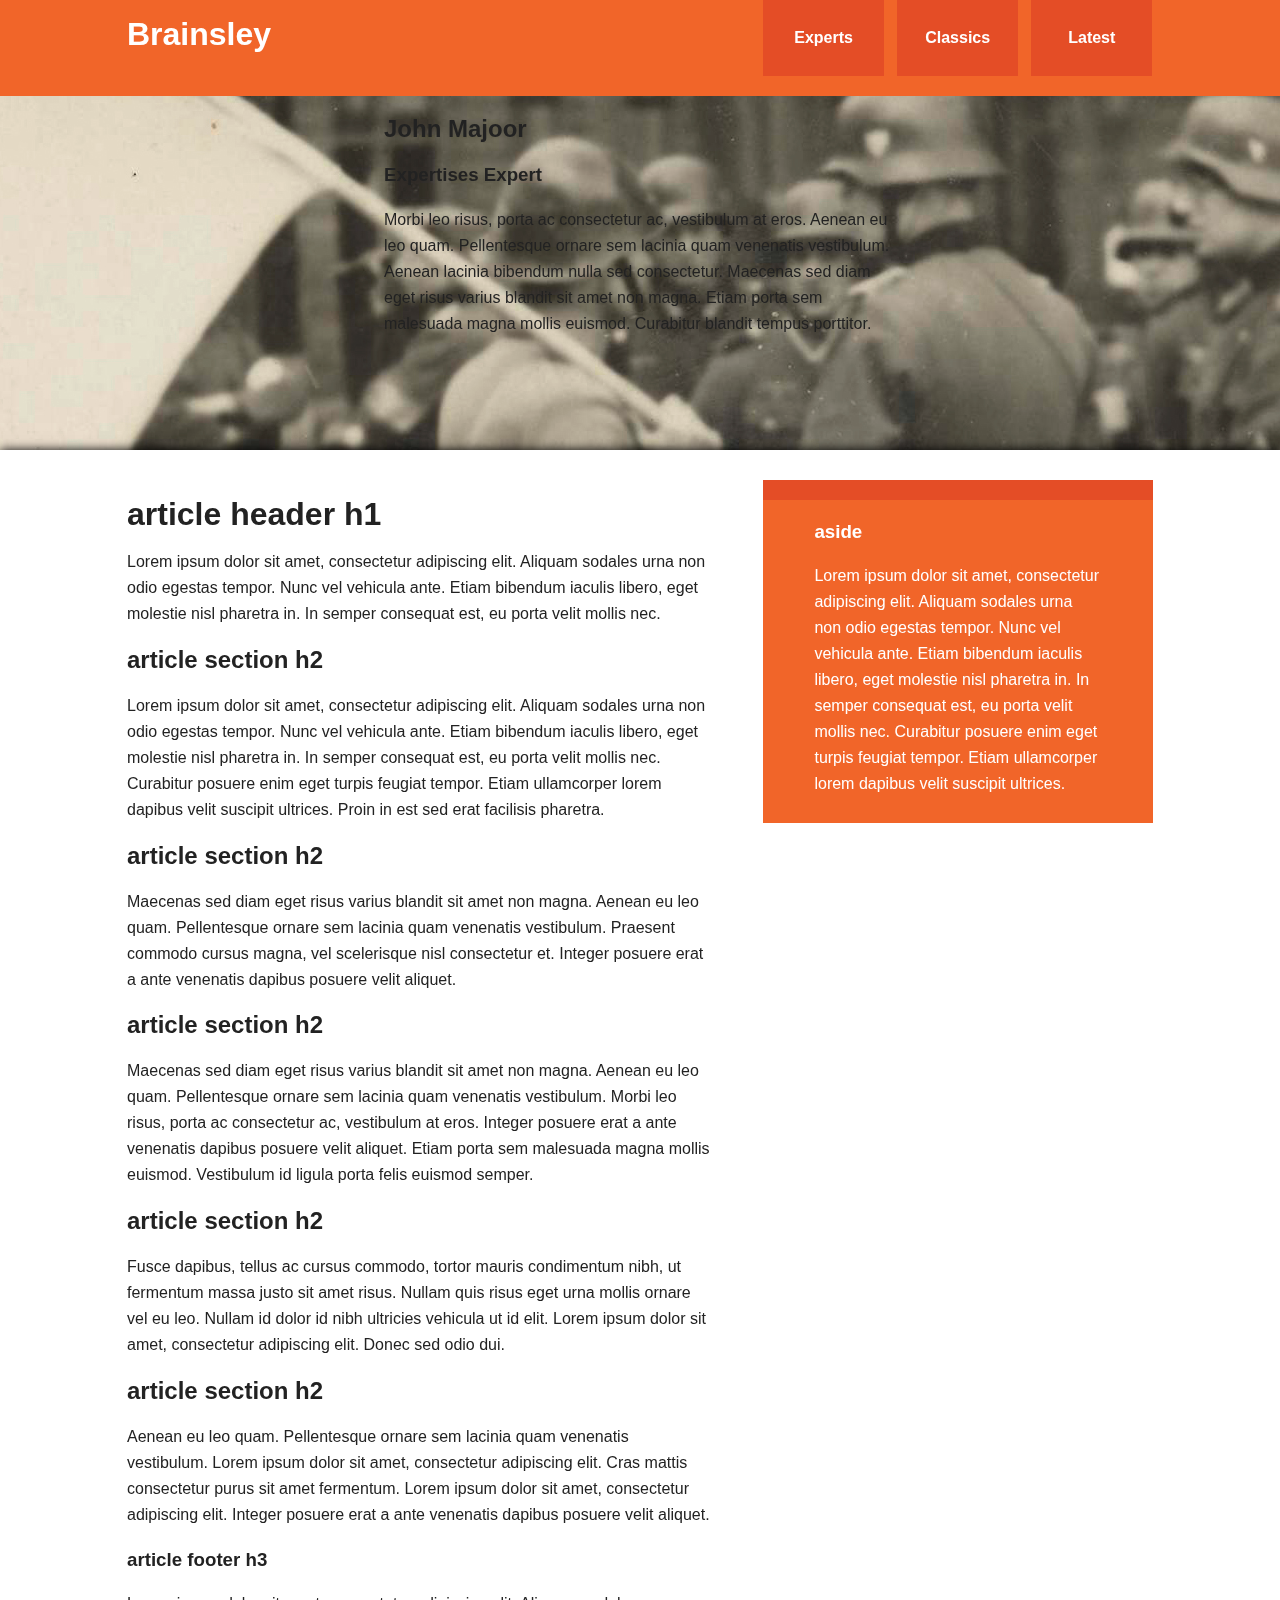
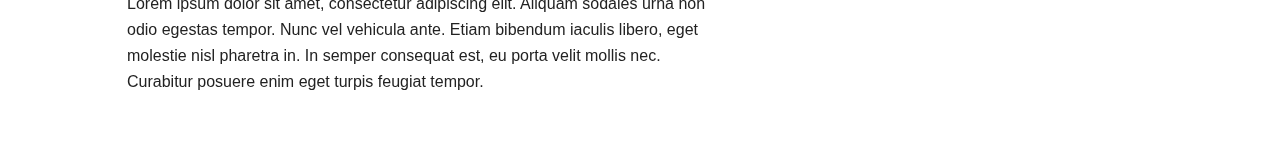
==== public/index.html @ 933008ca "Moved everything in the public dir." ====
<!DOCTYPE html>
<!--[if lt IE 7]>  <html class="no-js lt-ie9 lt-ie8 lt-ie7"> <![endif]-->
<!--[if IE 7]>     <html class="no-js lt-ie9 lt-ie8"> <![endif]-->
<!--[if IE 8]>     <html class="no-js lt-ie9"> <![endif]-->
<!--[if gt IE 8]><!--> <html class="no-js"> <!--<![endif]-->
  <head>
    <meta charset="utf-8">
    <meta http-equiv="X-UA-Compatible" content="IE=edge,chrome=1">
    <title>Brainsley Scroll Demo</title>
    <meta name="description" content="">
    <meta name="viewport" content="width=device-width">

    <link rel="stylesheet" href="stylesheets/normalize.min.css">
    <link rel="stylesheet" href="stylesheets/main.css">
    <link rel="stylesheet" href="stylesheets/screen.css">

    <script src="js/vendor/modernizr-2.6.2-respond-1.1.0.min.js"></script>
  </head>
  <body>
    <!--[if lt IE 7]>
      <p class="chromeframe">You are using an <strong>outdated</strong> browser. Please <a href="http://browsehappy.com/">upgrade your browser</a> or <a href="http://www.google.com/chromeframe/?redirect=true">activate Google Chrome Frame</a> to improve your experience.</p>
    <![endif]-->

    <div class="header-container">
      <header class="wrapper clearfix">
        <h1 class="title">Brainsley</h1>
        <nav>
          <ul>
            <li><a href="#">Experts</a></li>
            <li><a href="#">Classics</a></li>
            <li><a href="#">Latest</a></li>
          </ul>
        </nav>
      </header>
      
      <aside class="intro">
        <div class="short">
          <h2>John Majoor</h2>
          <h3>Expertises Expert</h3>
        </div>
        <div class="long wrapper">
          <h2>John Majoor</h2>
          <h3>Expertises Expert</h3>
          <p>Morbi leo risus, porta ac consectetur ac, vestibulum at eros. Aenean eu leo quam. Pellentesque ornare sem lacinia quam venenatis vestibulum. Aenean lacinia bibendum nulla sed consectetur. Maecenas sed diam eget risus varius blandit sit amet non magna. Etiam porta sem malesuada magna mollis euismod. Curabitur blandit tempus porttitor.</p>
        </div>
      </aside>
    </div>

    <div class="main-container clearfix">
      
      <div class="main wrapper clearfix">

        <article>
          <header>
            <h1>article header h1</h1>
            <p>Lorem ipsum dolor sit amet, consectetur adipiscing elit. Aliquam sodales urna non odio egestas tempor. Nunc vel vehicula ante. Etiam bibendum iaculis libero, eget molestie nisl pharetra in. In semper consequat est, eu porta velit mollis nec.</p>
          </header>
          <section>
            <h2>article section h2</h2>
            <p>Lorem ipsum dolor sit amet, consectetur adipiscing elit. Aliquam sodales urna non odio egestas tempor. Nunc vel vehicula ante. Etiam bibendum iaculis libero, eget molestie nisl pharetra in. In semper consequat est, eu porta velit mollis nec. Curabitur posuere enim eget turpis feugiat tempor. Etiam ullamcorper lorem dapibus velit suscipit ultrices. Proin in est sed erat facilisis pharetra.</p>
          </section>
          <section>
            <h2>article section h2</h2>
            <p>Maecenas sed diam eget risus varius blandit sit amet non magna. Aenean eu leo quam. Pellentesque ornare sem lacinia quam venenatis vestibulum. Praesent commodo cursus magna, vel scelerisque nisl consectetur et. Integer posuere erat a ante venenatis dapibus posuere velit aliquet.</p>
          </section>
          <section>
            <h2>article section h2</h2>
            <p>Maecenas sed diam eget risus varius blandit sit amet non magna. Aenean eu leo quam. Pellentesque ornare sem lacinia quam venenatis vestibulum. Morbi leo risus, porta ac consectetur ac, vestibulum at eros. Integer posuere erat a ante venenatis dapibus posuere velit aliquet. Etiam porta sem malesuada magna mollis euismod. Vestibulum id ligula porta felis euismod semper.</p>
          </section>
          <section>
            <h2>article section h2</h2>
            <p>Fusce dapibus, tellus ac cursus commodo, tortor mauris condimentum nibh, ut fermentum massa justo sit amet risus. Nullam quis risus eget urna mollis ornare vel eu leo. Nullam id dolor id nibh ultricies vehicula ut id elit. Lorem ipsum dolor sit amet, consectetur adipiscing elit. Donec sed odio dui.</p>
          </section>
          <section>
            <h2>article section h2</h2>
            <p>Aenean eu leo quam. Pellentesque ornare sem lacinia quam venenatis vestibulum. Lorem ipsum dolor sit amet, consectetur adipiscing elit. Cras mattis consectetur purus sit amet fermentum. Lorem ipsum dolor sit amet, consectetur adipiscing elit. Integer posuere erat a ante venenatis dapibus posuere velit aliquet.</p>
          </section>
          <footer>
            <h3>article footer h3</h3>
            <p>Lorem ipsum dolor sit amet, consectetur adipiscing elit. Aliquam sodales urna non odio egestas tempor. Nunc vel vehicula ante. Etiam bibendum iaculis libero, eget molestie nisl pharetra in. In semper consequat est, eu porta velit mollis nec. Curabitur posuere enim eget turpis feugiat tempor.</p>
          </footer>
        </article>

        <aside>
          <h3>aside</h3>
          <p>Lorem ipsum dolor sit amet, consectetur adipiscing elit. Aliquam sodales urna non odio egestas tempor. Nunc vel vehicula ante. Etiam bibendum iaculis libero, eget molestie nisl pharetra in. In semper consequat est, eu porta velit mollis nec. Curabitur posuere enim eget turpis feugiat tempor. Etiam ullamcorper lorem dapibus velit suscipit ultrices.</p>
        </aside>

      </div> <!-- #main -->
    </div> <!-- #main-container -->

    <script src="//ajax.googleapis.com/ajax/libs/jquery/1.9.1/jquery.min.js"></script>
    <script>window.jQuery || document.write('<script src="js/vendor/jquery-1.9.1.min.js"><\/script>')</script>

    <script src="js/vendor/waypoints.min.js"></script>
    <script src="js/main.js"></script>
    <script src="js/header.js"></script>
  </body>
</html>
---- public/stylesheets/main.css ----
/* ==========================================================================
   HTML5 Boilerplate styles - h5bp.com (generated via initializr.com)
   ========================================================================== */

html,
button,
input,
select,
textarea {
  color: #222;
}

body {
  font-size: 1em;
  line-height: 1.4;
}

::-moz-selection {
  background: #b3d4fc;
  text-shadow: none;
}

::selection {
  background: #b3d4fc;
  text-shadow: none;
}

hr {
  display: block;
  height: 1px;
  border: 0;
  border-top: 1px solid #ccc;
  margin: 1em 0;
  padding: 0;
}

img {
  vertical-align: middle;
}

fieldset {
  border: 0;
  margin: 0;
  padding: 0;
}

textarea {
  resize: vertical;
}

.chromeframe {
  margin: 0.2em 0;
  background: #ccc;
  color: #000;
  padding: 0.2em 0;
}


/* ===== Initializr Styles ==================================================
   Author: Jonathan Verrecchia - verekia.com/initializr/responsive-template
   ========================================================================== */

body {
  font: 16px/26px Helvetica, Helvetica Neue, Arial;
}

.wrapper {
  width: 90%;
  margin: 0 5%;
}

/* ===================
  ALL: Orange Theme
   =================== */

.footer-container,
.main aside {
  border-top: 20px solid #e44d26;
}

.header-container,
.footer-container,
.main aside {
  background: #f16529;
}

.title {
  color: white;
}

/* ==============
  MOBILE: Menu
   ============== */

nav ul {
  margin: 0;
  padding: 0;
}

nav a {
  display: block;
  margin-bottom: 10px;
  padding: 15px 0;

  text-align: center;
  text-decoration: none;
  font-weight: bold;

  color: white;
  background: #e44d26;
}

nav a:hover,
nav a:visited {
  color: white;
}

nav a:hover {
  text-decoration: underline;
}

/* ==============
  MOBILE: Main
   ============== */

.main {
  padding: 30px 0;
}

.main article h1 {
  font-size: 2em;
}

.main aside {
  color: white;
  padding: 0px 5% 10px;
}

.footer-container footer {
  color: white;
  padding: 20px 0;
}

/* ===============
  ALL: IE Fixes
   =============== */

.ie7 .title {
  padding-top: 20px;
}

/* ==========================================================================
   Author's custom styles
   ========================================================================== */















/* ==========================================================================
   Media Queries
   ========================================================================== */

@media only screen and (min-width: 480px) {

/* ====================
  INTERMEDIATE: Menu
   ==================== */

  nav a {
    float: left;
    width: 27%;
    margin: 0 1.7%;
    padding: 25px 2%;
    margin-bottom: 0;
  }

  nav li:first-child a {
    margin-left: 0;
  }

  nav li:last-child a {
    margin-right: 0;
  }

/* ========================
  INTERMEDIATE: IE Fixes
   ======================== */

  nav ul li {
    display: inline;
  }

  .oldie nav a {
    margin: 0 0.7%;
  }
}

@media only screen and (min-width: 768px) {

/* ============
  WIDE: Menu
   ============ */

  .title {
    float: left;
  }

  nav {
    float: right;
    width: 38%;
  }

/* ============
  WIDE: Main
   ============ */

  .main article {
    float: left;
    width: 57%;
  }

  .main aside {
    float: right;
    width: 28%;
  }
}

@media only screen and (min-width: 1140px) {

/* ===============
  Maximal Width
   =============== */

  .wrapper {
    width: 1026px; /* 1140px - 10% for margins */
    margin: 0 auto;
  }
}

/* ==========================================================================
   Helper classes
   ========================================================================== */

.ir {
  background-color: transparent;
  border: 0;
  overflow: hidden;
  *text-indent: -9999px;
}

.ir:before {
  content: "";
  display: block;
  width: 0;
  height: 150%;
}

.hidden {
  display: none !important;
  visibility: hidden;
}

.visuallyhidden {
  border: 0;
  clip: rect(0 0 0 0);
  height: 1px;
  margin: -1px;
  overflow: hidden;
  padding: 0;
  position: absolute;
  width: 1px;
}

.visuallyhidden.focusable:active,
.visuallyhidden.focusable:focus {
  clip: auto;
  height: auto;
  margin: 0;
  overflow: visible;
  position: static;
  width: auto;
}

.invisible {
  visibility: hidden;
}

.clearfix:before,
.clearfix:after {
  content: " ";
  display: table;
}

.clearfix:after {
  clear: both;
}

.clearfix {
  *zoom: 1;
}

/* ==========================================================================
   Print styles
   ========================================================================== */

@media print {
  * {
    background: transparent !important;
    color: #000 !important; /* Black prints faster: h5bp.com/s */
    box-shadow: none !important;
    text-shadow: none !important;
  }

  a,
  a:visited {
    text-decoration: underline;
  }

  a[href]:after {
    content: " (" attr(href) ")";
  }

  abbr[title]:after {
    content: " (" attr(title) ")";
  }

  /*
   * Don't show links for images, or javascript/internal links
   */

  .ir a:after,
  a[href^="javascript:"]:after,
  a[href^="#"]:after {
    content: "";
  }

  pre,
  blockquote {
    border: 1px solid #999;
    page-break-inside: avoid;
  }

  thead {
    display: table-header-group; /* h5bp.com/t */
  }

  tr,
  img {
    page-break-inside: avoid;
  }

  img {
    max-width: 100% !important;
  }

  @page {
    margin: 0.5cm;
  }

  p,
  h2,
  h3 {
    orphans: 3;
    widows: 3;
  }

  h2,
  h3 {
    page-break-after: avoid;
  }
}
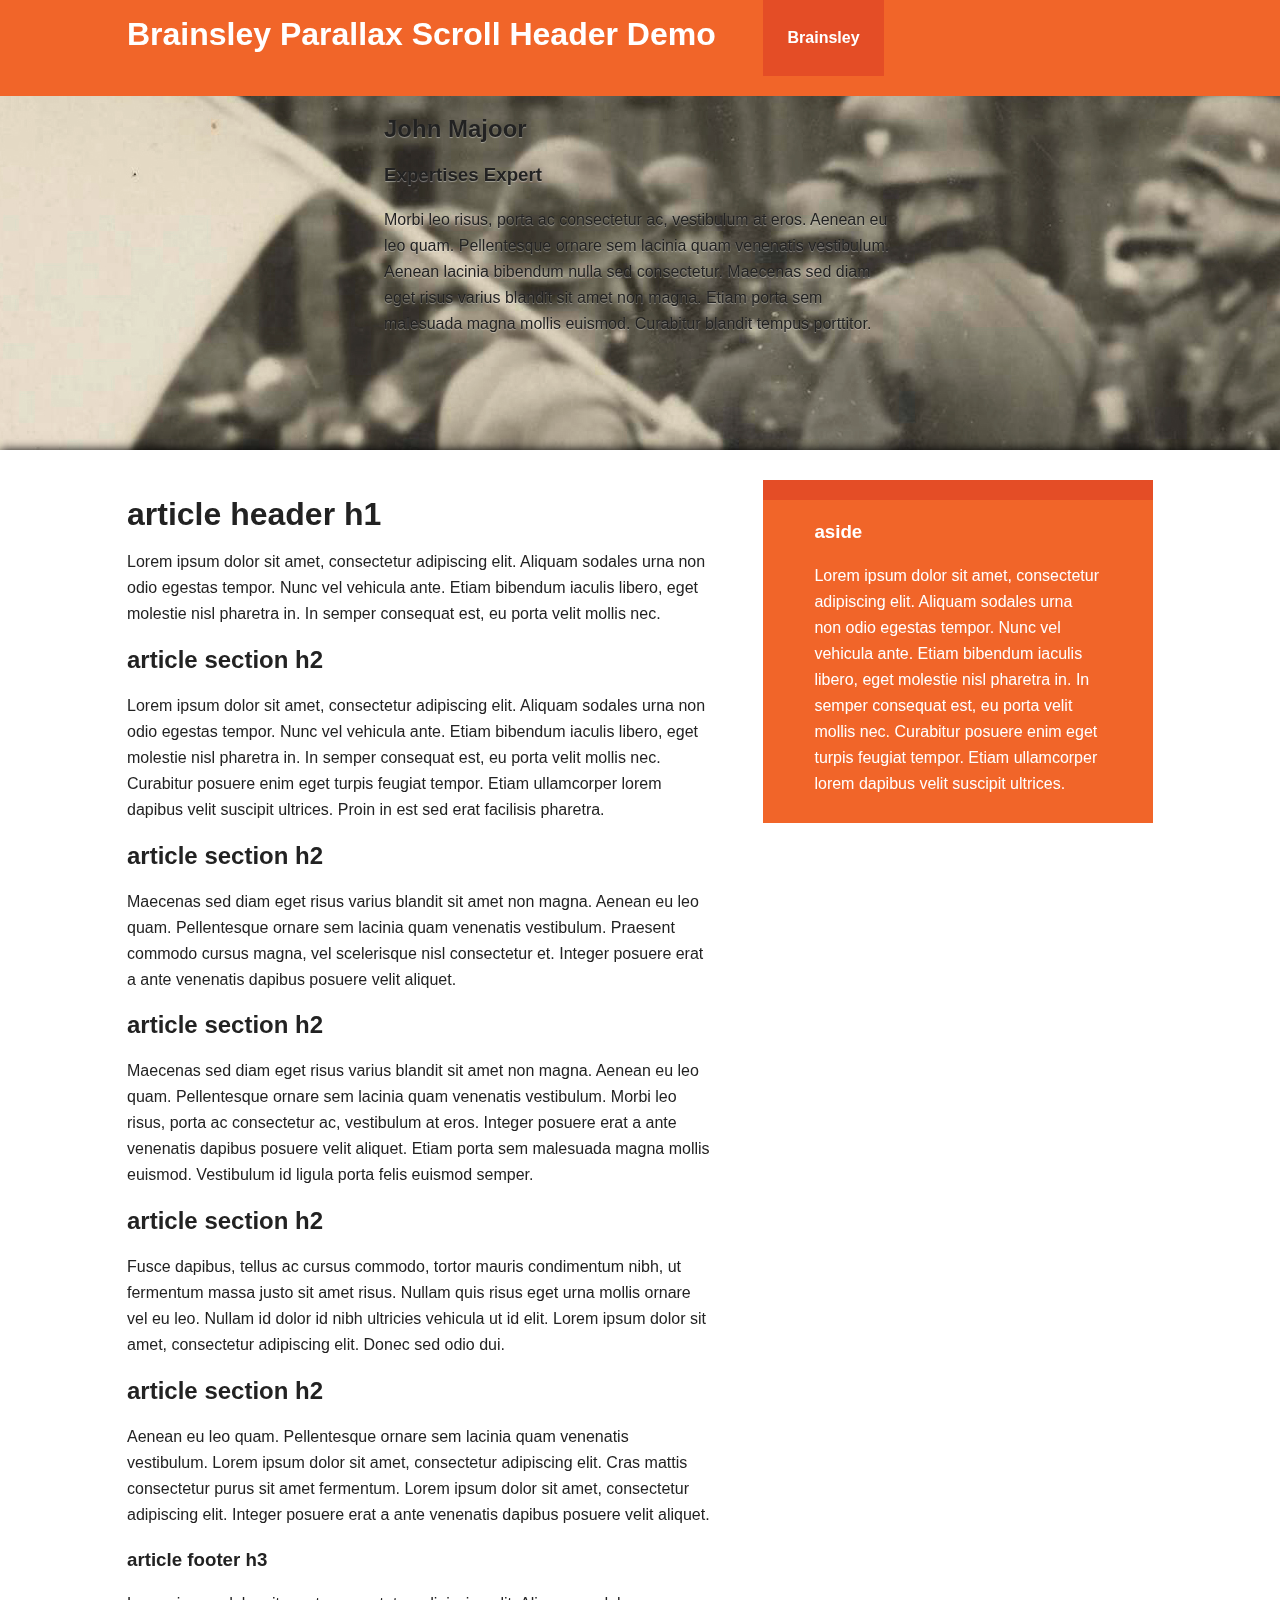
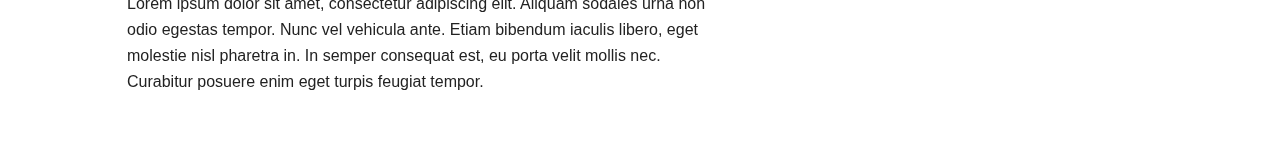
==== commit bf89ffad: "Textual improvements." ====
--- a/public/index.html
+++ b/public/index.html
@@ -6,7 +6,7 @@
   <head>
     <meta charset="utf-8">
     <meta http-equiv="X-UA-Compatible" content="IE=edge,chrome=1">
-    <title>Brainsley Scroll Demo</title>
+    <title>Brainsley Parallax Scroll Header Demo</title>
     <meta name="description" content="">
     <meta name="viewport" content="width=device-width">
 
@@ -23,12 +23,10 @@
 
     <div class="header-container">
       <header class="wrapper clearfix">
-        <h1 class="title">Brainsley</h1>
+        <h1 class="title">Brainsley Parallax Scroll Header Demo</h1>
         <nav>
           <ul>
-            <li><a href="#">Experts</a></li>
-            <li><a href="#">Classics</a></li>
-            <li><a href="#">Latest</a></li>
+            <li><a href="http://www.brainsley.com">Brainsley</a></li>
           </ul>
         </nav>
       </header>
--- a/public/stylesheets/screen.css
+++ b/public/stylesheets/screen.css
@@ -41,13 +41,14 @@
   -moz-background-size: cover;
   -o-background-size: cover;
   background-size: cover;
+  text-shadow: 0px 1px 1px rgba(255, 255, 255, 0.4);
   background: url('[data-uri]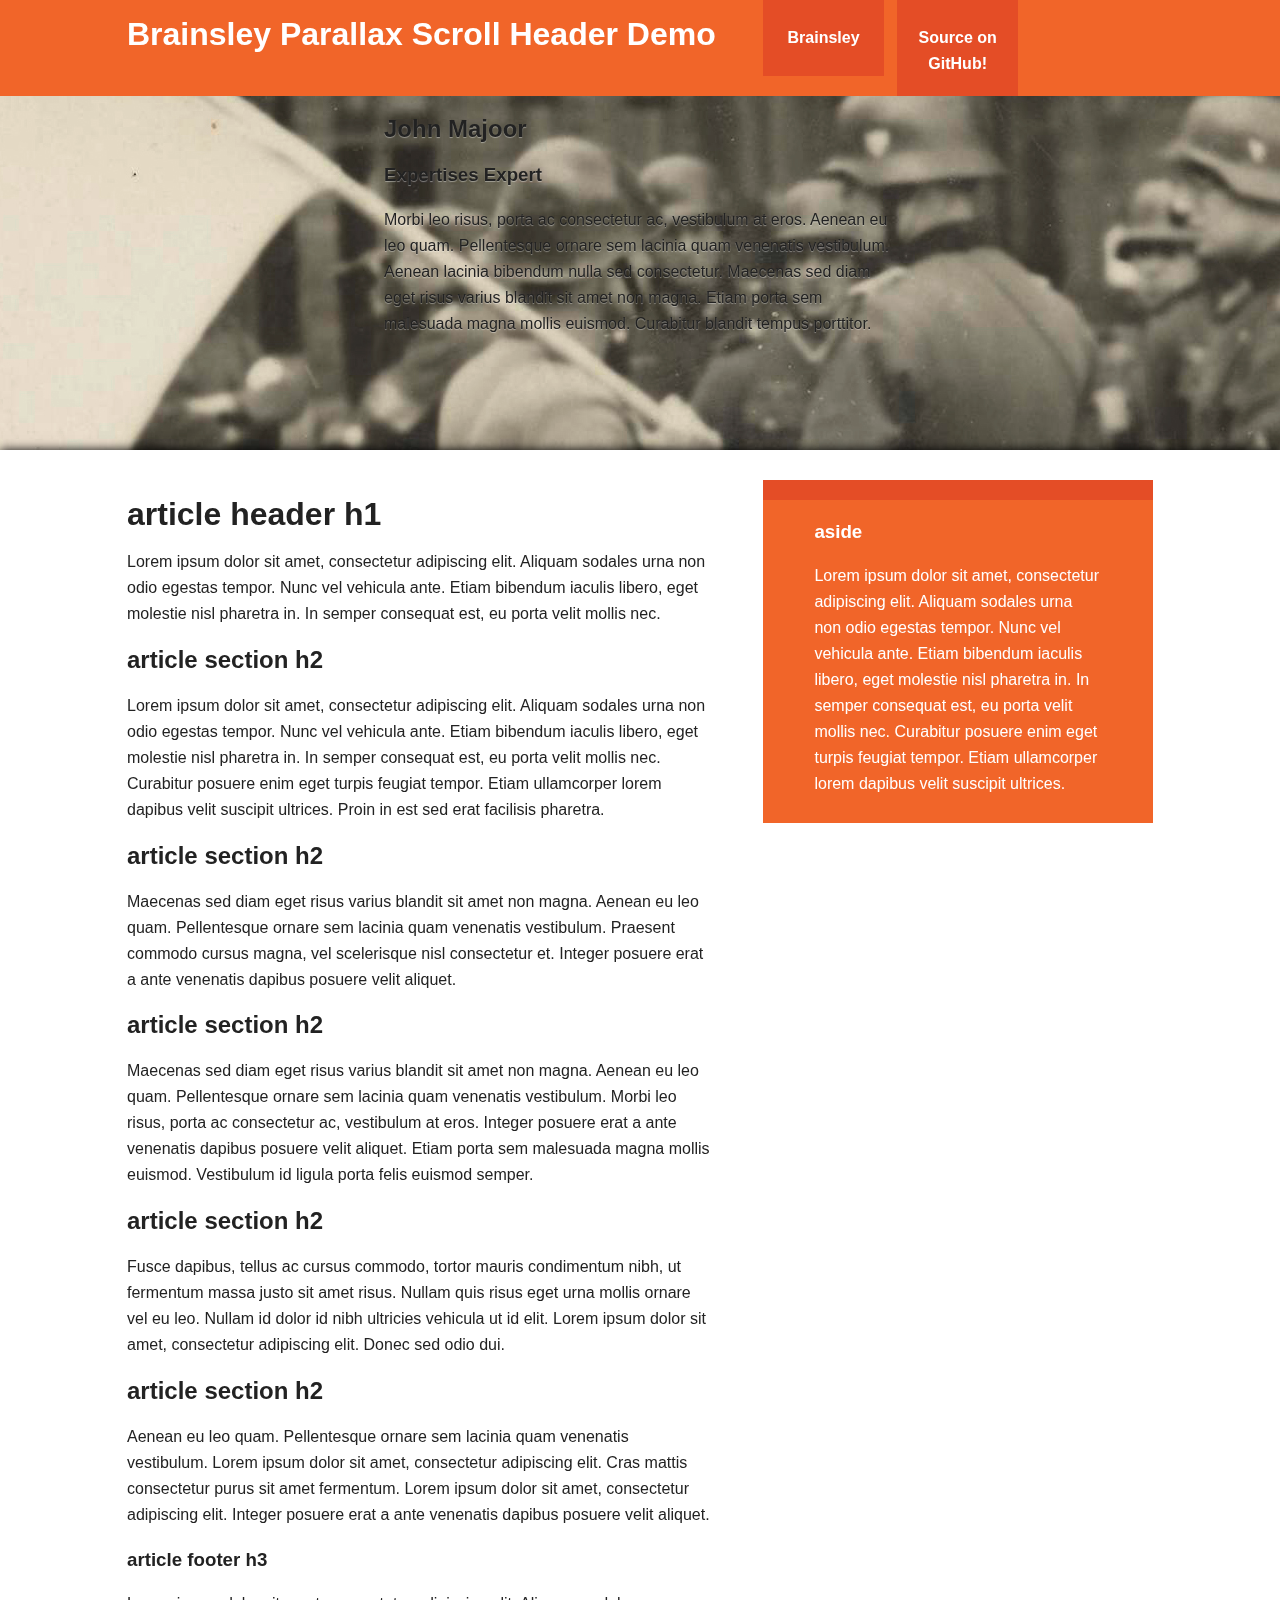
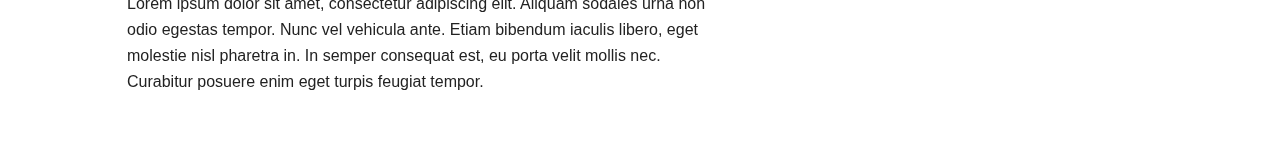
==== commit fbc69285: "Reference to source added." ====
--- a/public/index.html
+++ b/public/index.html
@@ -27,6 +27,7 @@
         <nav>
           <ul>
             <li><a href="http://www.brainsley.com">Brainsley</a></li>
+            <li><a href="https://github.com/brainsley/parallax-scroll-header-demo">Source on GitHub!</a></li>
           </ul>
         </nav>
       </header>
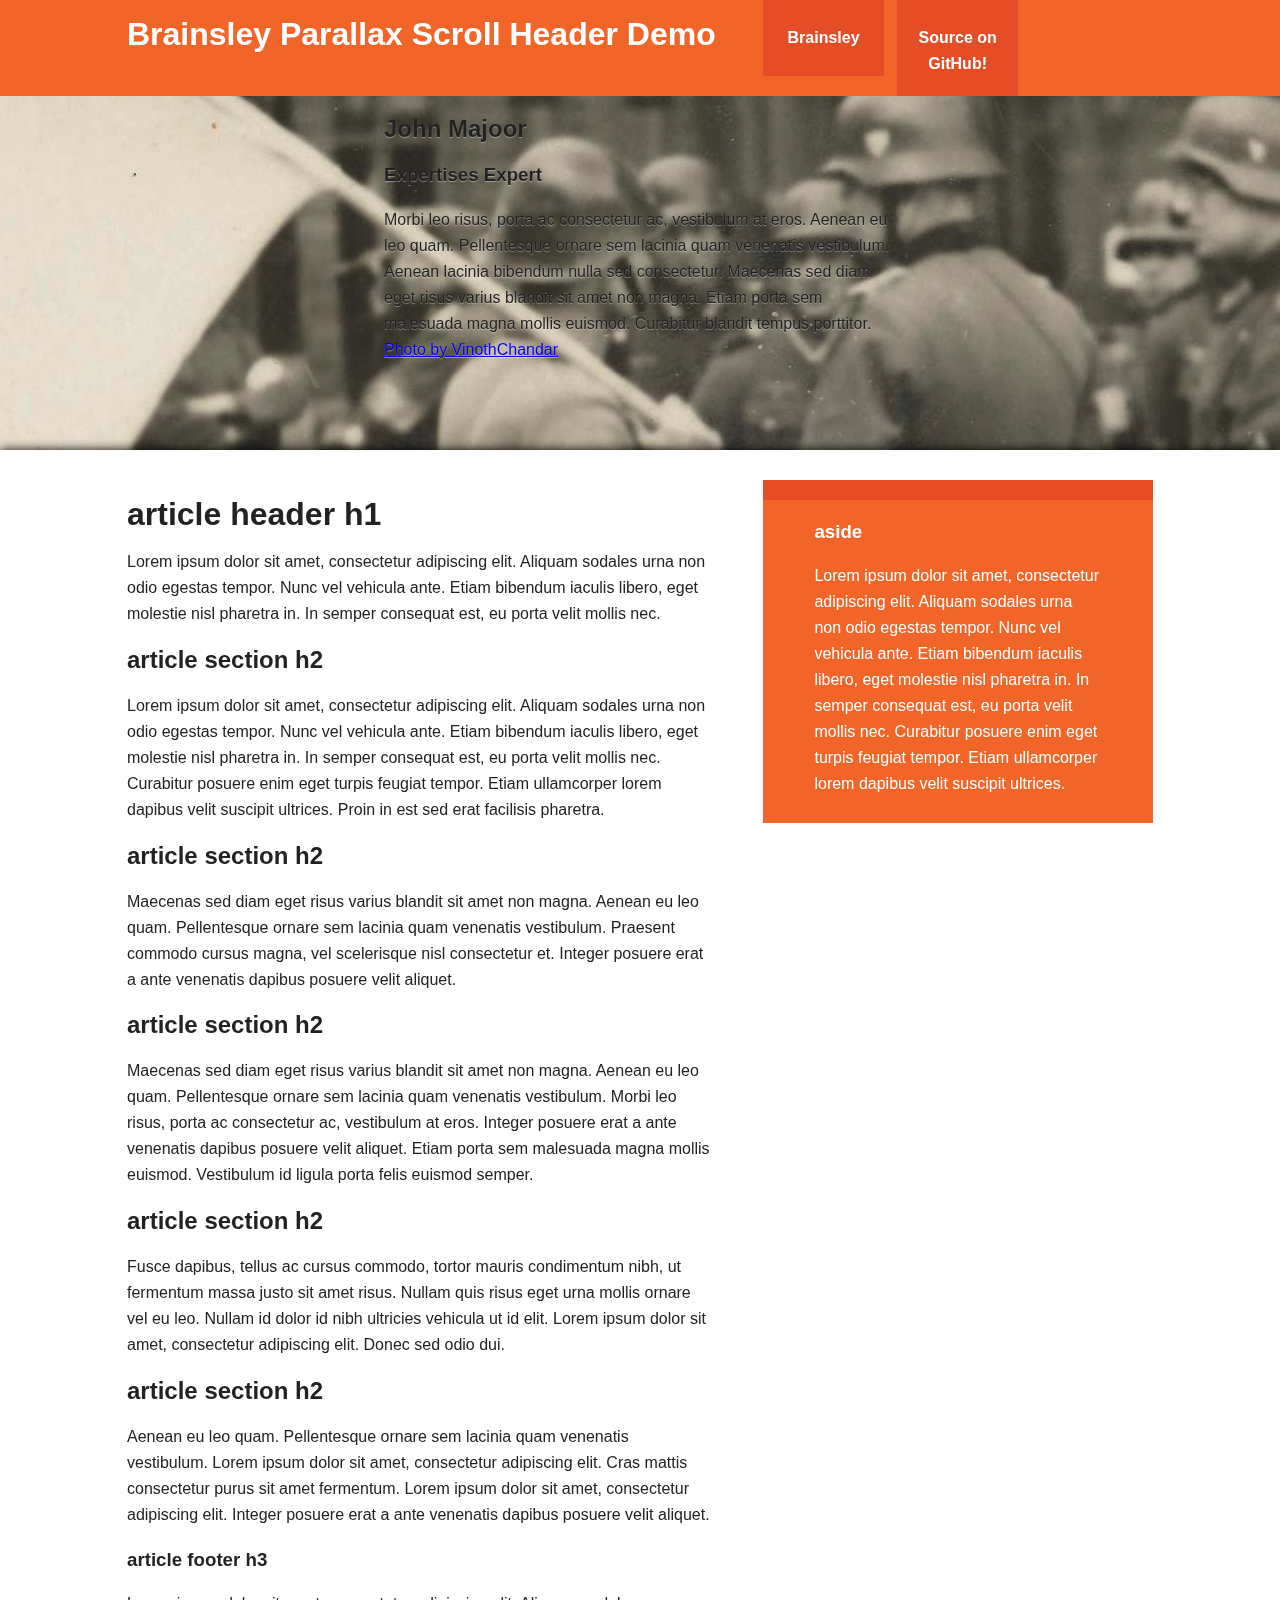
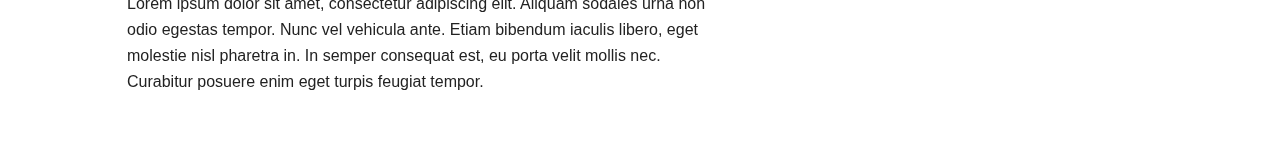
==== commit 3b8699bd: "No longer use an image that has copyright conflicts." ====
--- a/public/index.html
+++ b/public/index.html
@@ -6,7 +6,7 @@
   <head>
     <meta charset="utf-8">
     <meta http-equiv="X-UA-Compatible" content="IE=edge,chrome=1">
-    <title>Brainsley Parallax Scroll Header Demo</title>
+    <title>Brainsley Parallax Scroll Header Demo [0.2]</title>
     <meta name="description" content="">
     <meta name="viewport" content="width=device-width">
 
@@ -40,7 +40,7 @@
         <div class="long wrapper">
           <h2>John Majoor</h2>
           <h3>Expertises Expert</h3>
-          <p>Morbi leo risus, porta ac consectetur ac, vestibulum at eros. Aenean eu leo quam. Pellentesque ornare sem lacinia quam venenatis vestibulum. Aenean lacinia bibendum nulla sed consectetur. Maecenas sed diam eget risus varius blandit sit amet non magna. Etiam porta sem malesuada magna mollis euismod. Curabitur blandit tempus porttitor.</p>
+          <p>Morbi leo risus, porta ac consectetur ac, vestibulum at eros. Aenean eu leo quam. Pellentesque ornare sem lacinia quam venenatis vestibulum. Aenean lacinia bibendum nulla sed consectetur. Maecenas sed diam eget risus varius blandit sit amet non magna. Etiam porta sem malesuada magna mollis euismod. Curabitur blandit tempus porttitor. <a href="http://www.flickr.com/photos/vinothchandar/6734478205/">Photo by VinothChandar</a></p>
         </div>
       </aside>
     </div>
